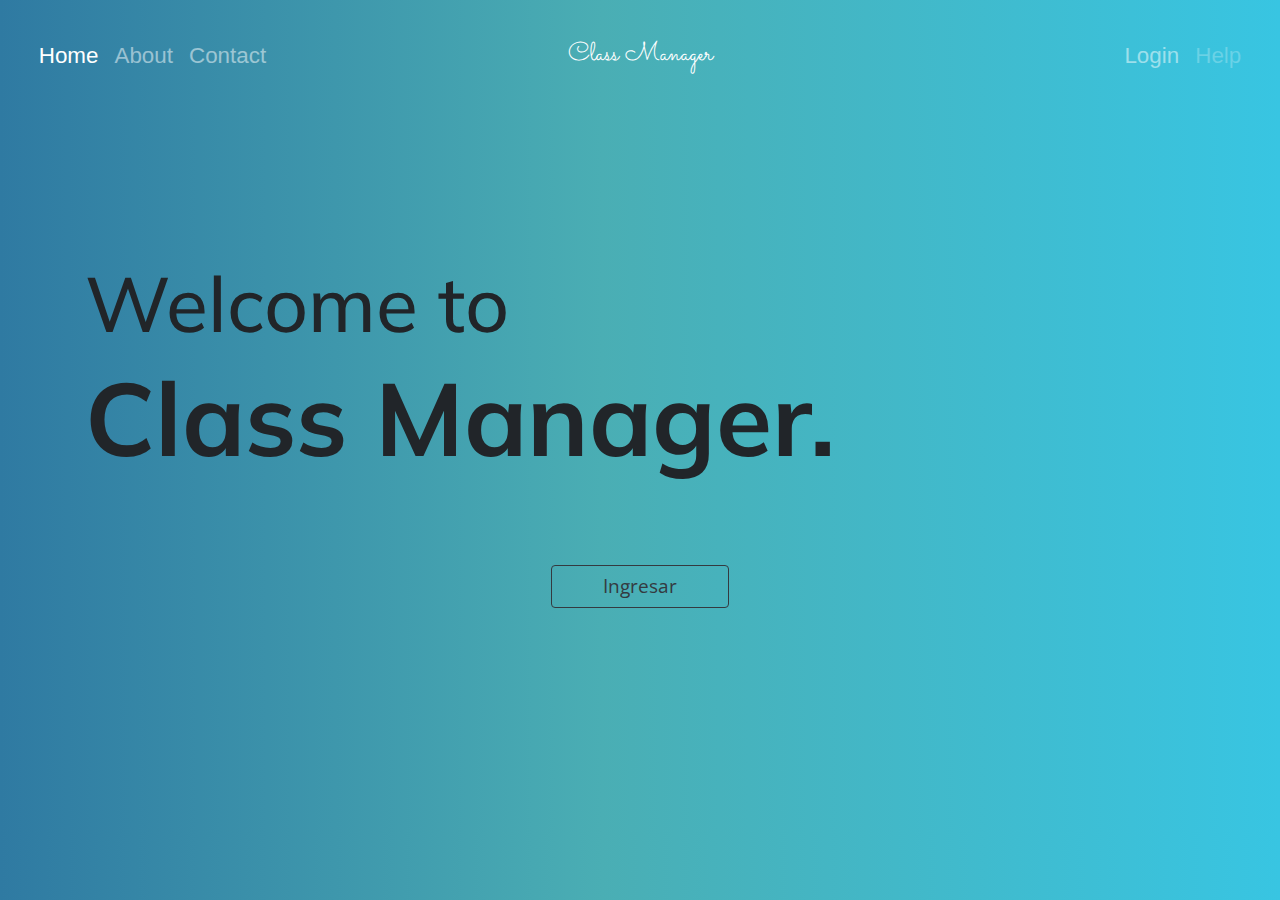
==== index.html @ bf7a8f76 "proyecto0-web-files[" ====
<!DOCTYPE HTML>

<HTML>
<head>
  <title>Project 0</title>
  <link rel="stylesheet" href="https://stackpath.bootstrapcdn.com/bootstrap/4.3.1/css/bootstrap.min.css" integrity="sha384-ggOyR0iXCbMQv3Xipma34MD+dH/1fQ784/j6cY/iJTQUOhcWr7x9JvoRxT2MZw1T" crossorigin="anonymous">
  <link rel="stylesheet" href="css/main.css">
  <link rel="stylesheet" href="css/fonts.css">  
<link href="https://fonts.googleapis.com/css?family=Montserrat|Muli:400,700|Open+Sans&display=swap" rel="stylesheet">
  <link href="https://fonts.googleapis.com/css?family=Kalam|Sacramento&display=swap" rel="stylesheet">
</head>

<body id="back">
  <!--nav bar -->
  <nav class="navbar navbar-expand-lg navbar-dark" id="nav">

  <div class="navbar-collapse collapse w-100 order-1 order-md-0 dual-collapse2">
    <ul class="navbar-nav  navbar-center">
      <li class="nav-item active">
        <a class="nav-link" href="#">Home <span class="sr-only">(current)</span></a>
      </li>
      <li class="nav-item">
        <a class="nav-link" href="about.html">About</a>
      </li>
      <li class="nav-item">
        <a class="nav-link" href="contact.html">Contact</a>
      </li>

    </ul>
  </div>
  <div>
    <a class="navbar-brand mx-auto order-0" id="logo"  href="#">Class Manager</a>
    <button class="navbar-toggler" type="button" data-toggle="collapse" data-target="#navbarNav" aria-controls="navbarNav" aria-expanded="false" aria-label="Toggle navigation">
      <span class="navbar-toggler-icon"></span>
    </button>
  </div>
  <div class="navbar-collapse collapse w-100 order-3 dual-collapse2">
        <ul class="navbar-nav ml-auto">
            <li class="nav-item">
                <a class="nav-link" href="login.html">Login</a>
            </li>
            <li class="nav-item">
                <a class="nav-link disabled" href="#">Help</a>
            </li>
        </ul>
    </div>
</nav>
<!--end nav bar -->
<div class="vertical-center">
<div class="container ">
<div class="row">
  <div class="col-md-12 ">
    <h1 id="title">Welcome to <h1>
      <h2 id="title2">
          Class Manager.
      </h2>
    <!--<img src="img/main.png" id="mainImg"> -->
  </div>
</div>
<div class="row">
  <div class="col-md-12 text-center">
  <a href="login.html"><button class="btn btn-outline-dark btnMain">Ingresar</button></a>
</div></div>
</div>
</div>

</body>

</HTML>
---- css/main.css ----
#back{
background: rgb(47,122,162);
background:linear-gradient(90deg, rgba(47,122,162,1) 0%, rgba(74,174,180,1) 47%, rgba(56,197,226,1) 100%);
}


#nav {
  padding: 1.2vw;
  font-size: 1.4rem;
  margin: 1.2vw;
}

#mainImg{
margin:4vw;
max-width: 100%;
}




#title2{
  font-family: 'Muli', sans-serif;
  font-size: 8vw;
  font-weight: 700;
}

#logo {
  font-family: 'Sacramento',cursive;
  font-size: 2vw;
}

.btnMain{
  padding-left: 4vw;
  padding-right: 4vw;
  font-size: 1.5vw;
  font-family: 'Open Sans', sans-serif;
  margin:6vw;
}


.vertical-center {
  min-height: 100%;  /* Fallback for browsers do NOT support vh unit */
  min-height: 80vh; /* These two lines are counted as one :-)       */

  display: flex;
  align-items: center;
}

p.desc{
  color:#495057;
}
---- css/fonts.css ----
#title {
  font-family: "Muli", sans-serif;
  font-size: 6vw; }

/*# sourceMappingURL=fonts.css.map */
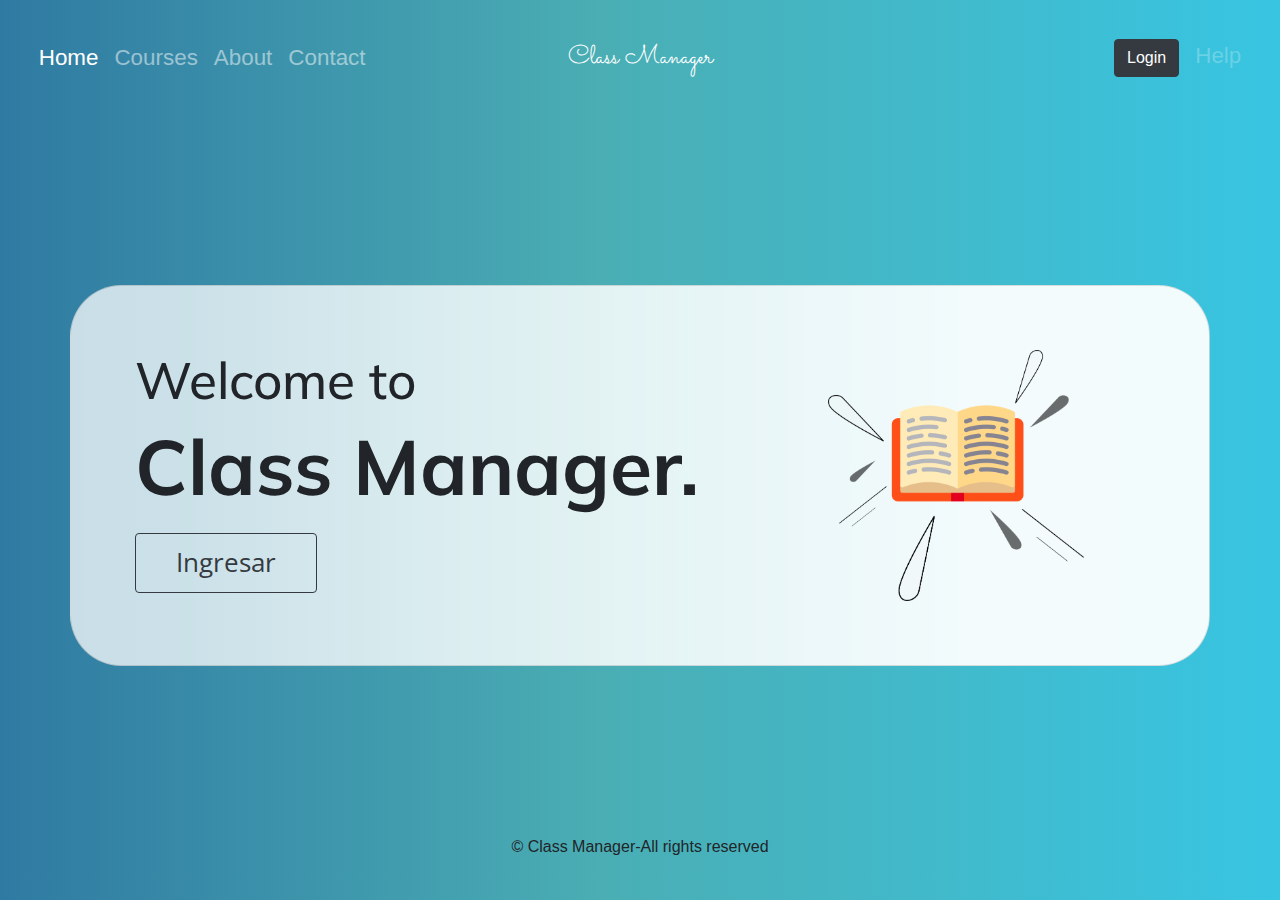
==== commit de7ccdc7: "style improved" ====
--- a/index.html
+++ b/index.html
@@ -19,6 +19,9 @@
       <li class="nav-item active">
         <a class="nav-link" href="#">Home <span class="sr-only">(current)</span></a>
       </li>
+<li class="nav-item ">
+        <a class="nav-link" href="courses.html">Courses</a>
+      </li>
       <li class="nav-item">
         <a class="nav-link" href="about.html">About</a>
       </li>
@@ -37,7 +40,7 @@
   <div class="navbar-collapse collapse w-100 order-3 dual-collapse2">
         <ul class="navbar-nav ml-auto">
             <li class="nav-item">
-                <a class="nav-link" href="login.html">Login</a>
+                <a class="nav-link" href="login.html"><button class="btn btn-dark" id="loginButton">Login</button></a>
             </li>
             <li class="nav-item">
                 <a class="nav-link disabled" href="#">Help</a>
@@ -47,21 +50,26 @@
 </nav>
 <!--end nav bar -->
 <div class="vertical-center">
-<div class="container ">
+<div class="container card " id="grad">
 <div class="row">
-  <div class="col-md-12 ">
+  <div class="col-md-8">
     <h1 id="title">Welcome to <h1>
       <h2 id="title2">
           Class Manager.
       </h2>
-    <!--<img src="img/main.png" id="mainImg"> -->
+
+<a href="login.html"><button class="btn btn-outline-dark btnMain">Ingresar</button></a>
+</div>
+	<div class="col-md-4">
+		<img id="bookLines"src="img/book.png">
+	</div>
   </div>
 </div>
-<div class="row">
-  <div class="col-md-12 text-center">
-  <a href="login.html"><button class="btn btn-outline-dark btnMain">Ingresar</button></a>
-</div></div>
+
 </div>
+</div>
+<div  class="text-center font-small ">
+	<p id="foot">Class Manager-All rights reserved</p>
 </div>
 
 </body>
--- a/css/main.css
+++ b/css/main.css
@@ -3,6 +3,11 @@
 #back{
 background: rgb(47,122,162);
 background:linear-gradient(90deg, rgba(47,122,162,1) 0%, rgba(74,174,180,1) 47%, rgba(56,197,226,1) 100%);
+}
+
+#grad{
+background: white;
+background:linear-gradient(90deg, #ffffffbd 10%, #fffffff0 80%);
 }
 
 
@@ -14,15 +19,20 @@
 
 #mainImg{
 margin:4vw;
-max-width: 100%;
+max-width: 20vw;
 }
 
+#bookLines{
+width:20vw;}
+
+#loginButton:hover{
+background-color:gray;}
 
 
 
 #title2{
   font-family: 'Muli', sans-serif;
-  font-size: 8vw;
+  font-size: 6vw;
   font-weight: 700;
 }
 
@@ -30,13 +40,26 @@
   font-family: 'Sacramento',cursive;
   font-size: 2vw;
 }
+#benefitImg {
+	width:12vw;
+}
+#locationImg{
+max-width:12vw; 
+}
+
+.card{
+	background-color:white;
+	padding:5vw;
+	border-radius:4vw;
+}
+
 
 .btnMain{
-  padding-left: 4vw;
-  padding-right: 4vw;
-  font-size: 1.5vw;
+  margin-top:1vw;
+  font-size: 2vw;
+  padding:10px 40px;
   font-family: 'Open Sans', sans-serif;
-  margin:6vw;
+
 }
 
 
@@ -51,3 +74,12 @@
 p.desc{
   color:#495057;
 }
+
+#foot::before{
+content:"© ";
+}
+
+@media (max-width:768px){
+	.onlyLargeScreen{
+		display:none;}
+}
--- a/css/fonts.css
+++ b/css/fonts.css
@@ -1,5 +1,5 @@
 #title {
   font-family: "Muli", sans-serif;
-  font-size: 6vw; }
+  font-size: 4vw; }
 
 /*# sourceMappingURL=fonts.css.map */
